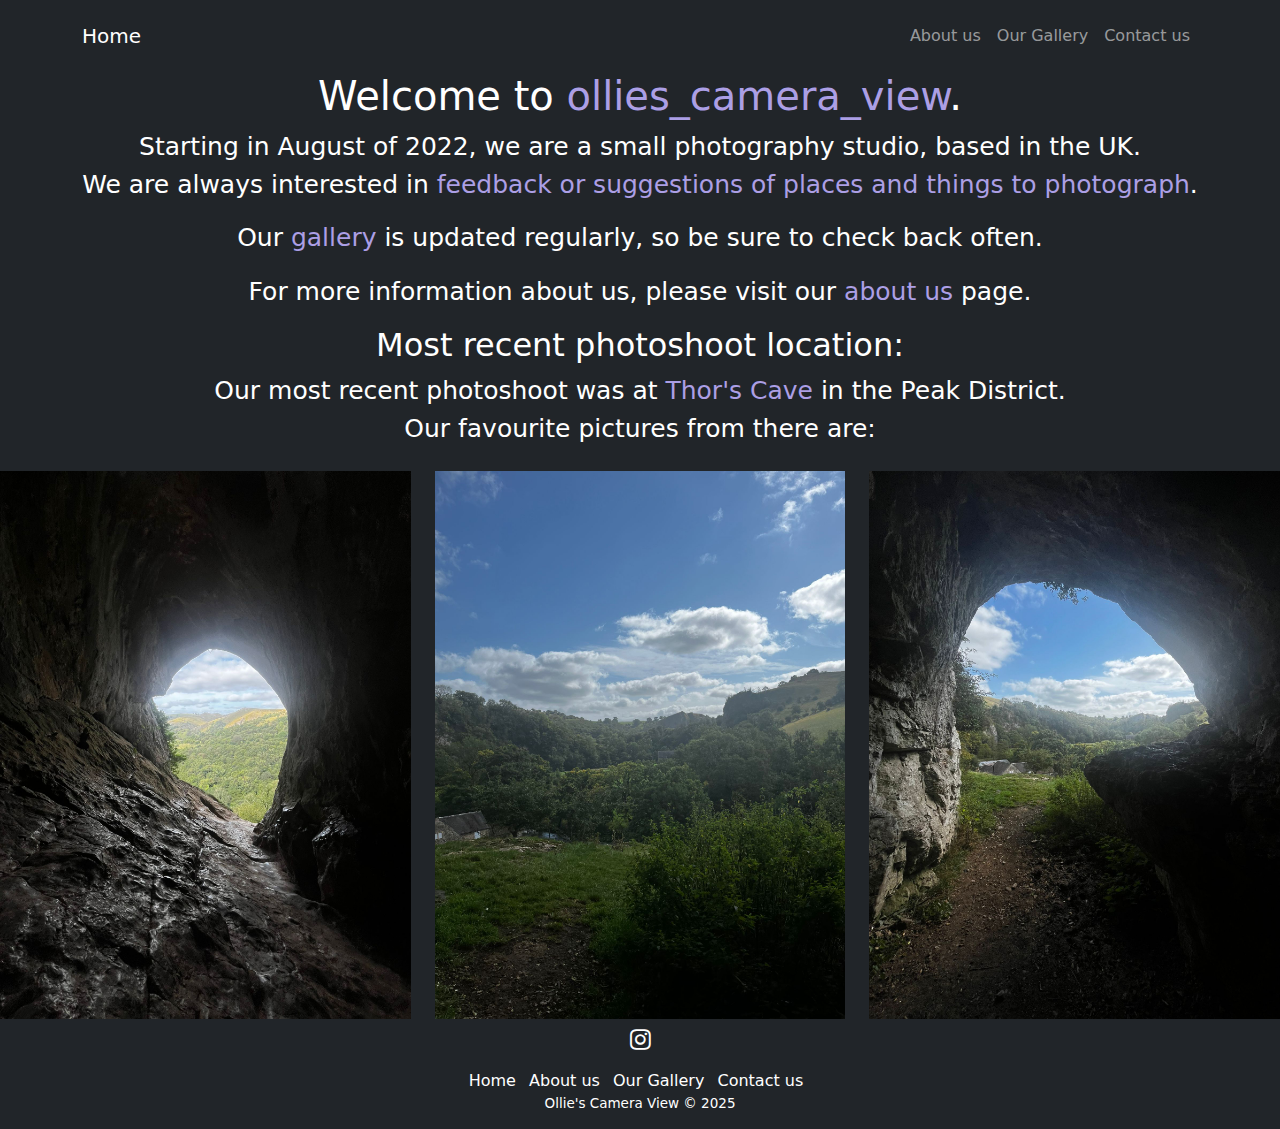
==== index.html @ 814ceb95 "Update bootstrap" ====
<!DOCTYPE html>
<html lang="en">
<link rel="stylesheet" href="/CSS/styles.css"> <!-- imports the CSS file to centralise style management -->
<link rel="stylesheet" href="/CSS/indexstyles.css"> <!-- imports the CSS file to centralise style management -->
<link rel="stylesheet" href="/CSS/gallerystyles.css"> <!-- imports the CSS file to centralise style management -->
<link href="https://cdn.jsdelivr.net/npm/bootstrap@5.3.3/dist/css/bootstrap.min.css" rel="stylesheet"
    integrity="sha384-QWTKZyjpPEjISv5WaRU9OFeRpok6YctnYmDr5pNlyT2bRjXh0JMhjY6hW+ALEwIH" crossorigin="anonymous">
<!-- Import Bootstrap 5-->
<link rel="icon" type="image/x-icon" href="/Images/Main logo.jpg"><!-- Shows the logo in the tab -->

<head>
    <title>Home</title>
    <meta name="viewport" content="widthe=device-width, initial-scale=1">
    <!-- Sets the viewport to the device width, to ensure page looks good on all devices -->
</head>

<body class="bg-dark text-white">
    <!-- Navbar -->
    <nav class="navbar navbar-expand-md bg-dark navbar-dark py-3 sicky-top">
        <div class="container">
            <a class="navbar-brand" href="">Home</a>
            <button class="navbar-toggler" type="button" data-bs-toggle="collapse" data-bs-target="#navmenu">
                <span class="navbar-toggler-icon"></span>
            </button>
            <div class="collapse navbar-collapse" id="navmenu">
                <ul class="navbar-nav ms-auto">
                    <li class="space nav-item">
                        <a href="/HTML/about.html" class="nav-link">About us</a>
                    </li>
                    <li class="nav-item">
                        <a href="/HTML/gallery.html" class="nav-link">Our Gallery</a>
                    </li>
                    <li class="navbar-nav">
                        <a href="/HTML/contact.html" class="nav-link">Contact us</a>
                    </li>
                </ul>
            </div>
        </div>
    </nav>
    <!--WIP text-->
    <section>
       <h1>Welcome to <a href="https://www.instagram.com/ollies_camera_view" class="link-no-show" target="_blank">
            ollies_camera_view</a>.<br></h1>
        <p>Starting in August of 2022, we are a small photography studio, based in the UK.<br>We are always interested in
            <a href="/HTML/contact.html" class="link-no-show"> feedback or suggestions of places and things to photograph</a>.</p>
        <p>Our <a href="HTML/gallery.html" class="link-no-show">gallery</a> is updated regularly, so be sure to check back often.</p>
        <p>For more information about us, please visit our <a href="/HTML/about.html" class="link-no-show">about us</a> page.</p>
        <h2>Most recent photoshoot location:</h2>
        <p>Our most recent photoshoot was at <a href="https://letsgopeakdistrict.co.uk/listing/thors-cave-3-2/"
            class="link-no-show" target="_blank">Thor's Cave</a> in the Peak District.<br>Our favourite pictures from there are:</p>
        <div class="row">
            <div class="column">
                <img src="/Images/View from inside large cave.jpg" alt="View from inside large cave" class="img-fluid"
                    title="View from inside large cave">
            </div>
            <div class="column">
                <img src="/Images/View of a forest.jpg" alt="View of a forest" class="img-fluid" title="View of a forest">
            </div>
            <div class="column">
                <img src="/Images/View from inside small cave.jpg" alt="View from inside small cave" class="img-fluid"
                    title="View from inside small cave">
            </div>
        </div>
    </section>

        <!-- Footer -->
            <div class="footer-basic">
                <footer class="bg-dark text-white">
                    <div class="social">
                        <a href="https://www.instagram.com/ollies_camera_view/" class="fa fa-instagram" target="_blank"></a>
                    </div>
                    <ul class="list-inline">
                        <li class="list-inline-item"><a href="">Home</a></li>
                        <li class="list-inline-item"><a href="/HTML/about.html">About us</a></li>
                        <li class="list-inline-item"><a href="/HTML/gallery.html">Our Gallery</a></li>
                        <li class="list-inline-item"><a href="/HTML/contact.html">Contact us</a></li>
                        <p class="copyright">Ollie's Camera View © 2025</p>
                </footer>
            </div>
</body>

<script src="https://cdn.jsdelivr.net/npm/bootstrap@5.3.3/dist/js/bootstrap.bundle.min.js"
    integrity="sha384-YvpcrYf0tY3lHB60NNkmXc5s9fDVZLESaAA55NDzOxhy9GkcIdslK1eN7N6jIeHz" crossorigin="anonymous"></script>
<!-- Imports Bootstrap JS -->

</html>
---- CSS/styles.css ----
/*External character sheet imports*/
@import url(https://cdnjs.cloudflare.com/ajax/libs/font-awesome/4.7.0/css/font-awesome.min.css);/*For social media icons*/

/*Section formatting*/
body {
    font-family: Arial, Helvetica, sans-serif;
    font-size: 20px;
    background-color: #121212; /*Set the background color to a slight shade of greay to ease reading*/
    min-height: 100vh;
    display: flex;
    flex-direction: column;
}

section {
    flex-grow: 1; /*Set the main content to take up the remaining space*/
}

footer {
    margin-top: 10px;
}


/*Text class formatting*/
.WIP { /*Used to signify that a page is not finished*/
    color: red;
    text-decoration-line: underline;
    font-weight: bold;
    font-size: 30px;
}

.link-no-show {
    color: #ac9fe5;
    text-decoration: none;
}

.link-no-show:hover {
    color: #dfdddd;
    text-decoration: underline;
}

/*Footer formatting*/
.footer-basic .social {
    text-align: center; /*Center the social media icon*/
}

.footer-basic p {
    text-align: center; /*Center the copyright text*/
    font-size: 13.5px; /*Set the size of the text*/
}

.footer-basic .list-inline {
    text-align: center; /*Centralise the page links*/
    padding-top: 10px; 
}

.social a {
    font-size:24px; /*Set the size of the icon*/
    line-height: 20px; /*Set distance between icon and content above*/
    text-align: center; /*Center the icon*/
    color: inherit; /*Grey the icon*/
    padding-bottom: 10px;
    text-decoration: none; /*Remove the underline*/
}

.footer-basic .list-inline a {
    color: inherit; /*Grey the icon*/
    text-decoration: none; /*Remove the underline*/
}
---- CSS/indexstyles.css ----
section {
    text-align: center;
}

h1 {
    font-size: 50px;
}

p {
    font-size: 25px;
}
---- CSS/gallerystyles.css ----
.row {
    display: flex;
    flex-wrap: wrap;
    padding: 0; /*Remove padding*/
    min-height: 100%;
}

.column {
    flex: 25%;
    max-width: 25%; /*Sets equal columns up*/
    padding: 5 100px;
}

.img-fluid {
    width: 100%;
    height: auto;
}

.column img {
    padding-top:8px;
    vertical-align: middle;
    width: 100%;
}

@media screen and (max-width: 800px) {
    .column {
        flex: 50%;
        max-width: 50%;
    }
    
}

@media screen and (max-width: 600px) {
    .column {
        flex: 100%;
        max-width: 100%;
    }
}

#scroll-to-top-button {
    position: fixed;
    bottom: 20px;
    right: 20px;
    display: none;
    }
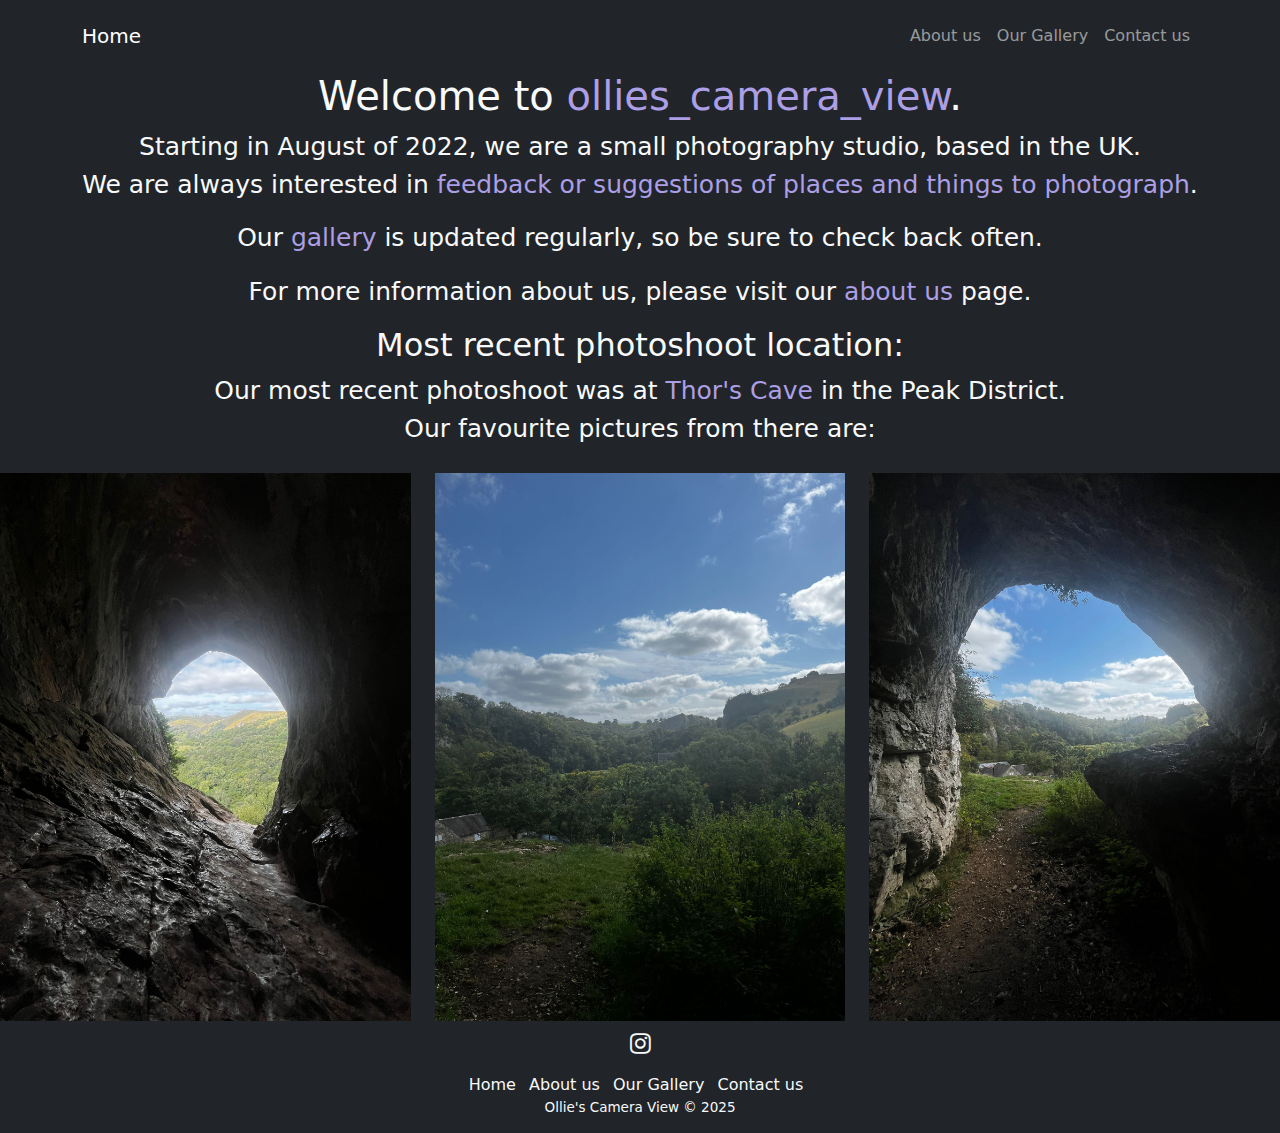
==== commit 9a9d3001: "Improved code readability" ====
--- a/index.html
+++ b/index.html
@@ -6,77 +6,86 @@
 <link href="https://cdn.jsdelivr.net/npm/bootstrap@5.3.3/dist/css/bootstrap.min.css" rel="stylesheet"
     integrity="sha384-QWTKZyjpPEjISv5WaRU9OFeRpok6YctnYmDr5pNlyT2bRjXh0JMhjY6hW+ALEwIH" crossorigin="anonymous">
 <!-- Import Bootstrap 5-->
-<link rel="icon" type="image/x-icon" href="/Images/Main logo.jpg"><!-- Shows the logo in the tab -->
+<link rel="icon" type="image/x-icon" href="/Images/Main logo.jpg"> <!-- Shows the logo in the tab -->
 
 <head>
     <title>Home</title>
-    <meta name="viewport" content="widthe=device-width, initial-scale=1">
-    <!-- Sets the viewport to the device width, to ensure page looks good on all devices -->
+    <meta name="viewport" content="widthe=device-width, initial-scale=1"> <!-- Sets the viewport to the device width
+    to ensure page looks good on all devices -->
 </head>
 
-<body class="bg-dark text-white">
+<body class="bg-dark text-light"> <!-- Sets the background colour to black and the text colour to white -->
     <!-- Navbar -->
-    <nav class="navbar navbar-expand-md bg-dark navbar-dark py-3 sicky-top">
-        <div class="container">
-            <a class="navbar-brand" href="">Home</a>
-            <button class="navbar-toggler" type="button" data-bs-toggle="collapse" data-bs-target="#navmenu">
+    <nav class="navbar navbar-expand-md bg-dark navbar-dark py-3 sicky-top"> <!-- Set the navbar to expand once above 768 px wide
+        set the navbar to have a small amount of top padding, and stick at the top of the page when scrolling -->
+        <div class="container"> <!-- Container to hold the navbar -->
+            <a class="navbar-brand" href="">Home</a> <!-- Item for the home page -->
+            <button class="navbar-toggler" type="button" data-bs-toggle="collapse" data-bs-target="#navmenu"> <!-- Button to
+                toggle the navbar expanded version -->
                 <span class="navbar-toggler-icon"></span>
             </button>
             <div class="collapse navbar-collapse" id="navmenu">
-                <ul class="navbar-nav ms-auto">
+                <ul class="navbar-nav ms-auto"> <!-- Set the navbar to the right of the page -->
                     <li class="space nav-item">
-                        <a href="/HTML/about.html" class="nav-link">About us</a>
+                        <a href="/HTML/about.html" class="nav-link">About us</a> <!-- Link for the about us page -->
                     </li>
                     <li class="nav-item">
-                        <a href="/HTML/gallery.html" class="nav-link">Our Gallery</a>
+                        <a href="/HTML/gallery.html" class="nav-link">Our Gallery</a> <!-- Link for the gallery page -->
                     </li>
                     <li class="navbar-nav">
-                        <a href="/HTML/contact.html" class="nav-link">Contact us</a>
+                        <a href="/HTML/contact.html" class="nav-link">Contact us</a> <!-- Link for the contact page -->
                     </li>
                 </ul>
             </div>
         </div>
     </nav>
-    <!--WIP text-->
+    <!--Home page text-->
     <section>
-       <h1>Welcome to <a href="https://www.instagram.com/ollies_camera_view" class="link-no-show" target="_blank">
-            ollies_camera_view</a>.<br></h1>
+       <h1>Welcome to <a href="https://www.instagram.com/ollies_camera_view" class="link-no-show" target="_blank"> 
+            ollies_camera_view</a>.<br></h1> <!-- Link to Instagram page, that opens in a new tab, and doesn't appear as a
+            blue hyperlink -->
         <p>Starting in August of 2022, we are a small photography studio, based in the UK.<br>We are always interested in
             <a href="/HTML/contact.html" class="link-no-show"> feedback or suggestions of places and things to photograph</a>.</p>
+            <!-- Link to contact form that doesn't show as a blue hyperlink -->
         <p>Our <a href="HTML/gallery.html" class="link-no-show">gallery</a> is updated regularly, so be sure to check back often.</p>
         <p>For more information about us, please visit our <a href="/HTML/about.html" class="link-no-show">about us</a> page.</p>
+        <!-- Link to about page, that doesn't show as a blue hyperlink -->
         <h2>Most recent photoshoot location:</h2>
         <p>Our most recent photoshoot was at <a href="https://letsgopeakdistrict.co.uk/listing/thors-cave-3-2/"
             class="link-no-show" target="_blank">Thor's Cave</a> in the Peak District.<br>Our favourite pictures from there are:</p>
-        <div class="row">
-            <div class="column">
-                <img src="/Images/View from inside large cave.jpg" alt="View from inside large cave" class="img-fluid"
-                    title="View from inside large cave">
-            </div>
-            <div class="column">
-                <img src="/Images/View of a forest.jpg" alt="View of a forest" class="img-fluid" title="View of a forest">
-            </div>
-            <div class="column">
-                <img src="/Images/View from inside small cave.jpg" alt="View from inside small cave" class="img-fluid"
-                    title="View from inside small cave">
+            <!-- Link to website showing off most recent location, that opens in a new tab, and doesn't show as a blue
+            hyperlink -->
+        <div class="gallery"> <!-- Div for gallery section -->
+            <div class="row">
+                <div class="column"> <!-- Div for each column to appear same width -->
+                    <img src="/Images/View from inside large cave.jpg" alt="View from inside large cave" class="img-fluid"
+                        title="View from inside large cave">
+                </div>
+                <div class="column"> <!-- Div for each column to appear same width -->
+                    <img src="/Images/View of a forest.jpg" alt="View of a forest" class="img-fluid" title="View of a forest">
+                </div>
+                <div class="column"> <!-- Div for each column to appear same width -->
+                    <img src="/Images/View from inside small cave.jpg" alt="View from inside small cave" class="img-fluid"
+                        title="View from inside small cave">
+                </div>
             </div>
         </div>
     </section>
 
-        <!-- Footer -->
-            <div class="footer-basic">
-                <footer class="bg-dark text-white">
-                    <div class="social">
-                        <a href="https://www.instagram.com/ollies_camera_view/" class="fa fa-instagram" target="_blank"></a>
-                    </div>
-                    <ul class="list-inline">
-                        <li class="list-inline-item"><a href="">Home</a></li>
-                        <li class="list-inline-item"><a href="/HTML/about.html">About us</a></li>
-                        <li class="list-inline-item"><a href="/HTML/gallery.html">Our Gallery</a></li>
-                        <li class="list-inline-item"><a href="/HTML/contact.html">Contact us</a></li>
-                        <p class="copyright">Ollie's Camera View © 2025</p>
-                </footer>
+    <!-- Footer -->
+    <div class="footer-basic"> 
+        <footer class="bg-dark text-light"> <!-- Sets background color to black and text color to white -->
+            <div class="social"> <!-- Link to social media account -->
+                <a href="https://www.instagram.com/ollies_camera_view/" class="fa fa-instagram" target="_blank"></a>
             </div>
+            <ul class="list-inline"> <!-- Links to all webpages -->
+                <li class="list-inline-item"><a href="">Home</a></li>
+                <li class="list-inline-item"><a href="/HTML/about.html">About us</a></li>
+                <li class="list-inline-item"><a href="/HTML/gallery.html">Our Gallery</a></li>
+                <li class="list-inline-item"><a href="/HTML/contact.html">Contact us</a></li>
+                <p class="copyright">Ollie's Camera View © 2025</p> <!-- Copyright message -->
+        </footer>
+    </div>
 </body>
 
 <script src="https://cdn.jsdelivr.net/npm/bootstrap@5.3.3/dist/js/bootstrap.bundle.min.js"
--- a/CSS/styles.css
+++ b/CSS/styles.css
@@ -1,41 +1,49 @@
 /*External character sheet imports*/
-@import url(https://cdnjs.cloudflare.com/ajax/libs/font-awesome/4.7.0/css/font-awesome.min.css);/*For social media icons*/
+@import url(https://cdnjs.cloudflare.com/ajax/libs/font-awesome/4.7.0/css/font-awesome.min.css); /*For social media icons*/
 
 /*Section formatting*/
+html {
+    scroll-behavior: smooth; /*Smooth scrolling when clicking on links*/
+}
+
+::-webkit-scrollbar{
+    width: 0; /*Remove the scrollbar*/
+}
+
 body {
     font-family: Arial, Helvetica, sans-serif;
     font-size: 20px;
     background-color: #121212; /*Set the background color to a slight shade of greay to ease reading*/
-    min-height: 100vh;
-    display: flex;
-    flex-direction: column;
+    min-height: 100vh; /*Set the minimum height of the page to 100% of the viewport height*/
+    display: flex; 
+    flex-direction: column; /*Set the main axis to be vertical*/
 }
 
 section {
-    flex-grow: 1; /*Set the main content to take up the remaining space*/
+    flex-grow: 1; /*Set the main content to take up the remaining space not filled by the body + navbar*/
 }
 
 footer {
-    margin-top: 10px;
+    margin-top: 10px; /*Set the margin at the top of the footer to 10px*/
 }
 
-
+h1 {
+    font-size: 50px; /*Set the font size to distinguish heading 1 from rest*/
+    text-align: center; /*Center the heading*/
+}
 /*Text class formatting*/
-.WIP { /*Used to signify that a page is not finished*/
-    color: red;
-    text-decoration-line: underline;
-    font-weight: bold;
-    font-size: 30px;
-}
-
 .link-no-show {
-    color: #ac9fe5;
-    text-decoration: none;
+    color: #ac9fe5; /*Set the color of the text to a shade of purple*/
+    text-decoration: none; /*Remove the underline*/
 }
 
 .link-no-show:hover {
-    color: #dfdddd;
-    text-decoration: underline;
+    color: #dfdddd; /*Set the color of the text to a shade of grey when hovered over*/
+    text-decoration: underline; /*Add an underline when hovered over*/
+}
+
+.nav-link .active {
+    color: #ac9fe5; /*Set the color of the active page to a shade of purple*/
 }
 
 /*Footer formatting*/
@@ -50,7 +58,7 @@
 
 .footer-basic .list-inline {
     text-align: center; /*Centralise the page links*/
-    padding-top: 10px; 
+    padding-top: 10px; /*Set the padding at the top of the page links to 10px*/
 }
 
 .social a {
--- a/CSS/indexstyles.css
+++ b/CSS/indexstyles.css
@@ -1,11 +1,15 @@
 section {
-    text-align: center;
+    text-align: center; /*Center the text*/
 }
 
 h1 {
-    font-size: 50px;
+    font-size: 50px; /*Set the font size to distinguish heading 1 from rest*/
+}
+
+h2 {
+    font-size: 40px; /*Set the font size to distinguish heading 2 from rest*/
 }
 
 p {
-    font-size: 25px;
+    font-size: 25px; /*Set the font size to distinguish paragraph from rest*/
 }--- a/CSS/gallerystyles.css
+++ b/CSS/gallerystyles.css
@@ -1,28 +1,27 @@
 .row {
-    display: flex;
-    flex-wrap: wrap;
+    display: flex; /*Sets the row to a flexbox*/
+    flex-wrap: wrap; /*Allows the columns to wrap when the screen is too small*/
     padding: 0; /*Remove padding*/
-    min-height: 100%;
+    min-height: 100%; /*Sets the minimum height of the row to 100%*/
 }
 
 .column {
     flex: 25%;
     max-width: 25%; /*Sets equal columns up*/
-    padding: 5 100px;
+    padding: 2px 10px; /*Adds padding to the columns*/
 }
 
 .img-fluid {
-    width: 100%;
-    height: auto;
+    width: 95%; /*Sets the width of the image to 100% to fill the columns*/
+    height: auto; /*Sets the height of the image to auto to keep the aspect ratio*/
 }
 
 .column img {
-    padding-top:8px;
-    vertical-align: middle;
-    width: 100%;
+    padding-top:8px; /*Adds padding to the top of the image*/
+    width: 100%; /*Sets the width of the image to 100% to fill the columns*/
 }
 
-@media screen and (max-width: 800px) {
+@media screen and (max-width: 800px) { /*Sets the columns to 50% width when the screen is less than 800px, so only 2 columns show*/
     .column {
         flex: 50%;
         max-width: 50%;
@@ -30,16 +29,16 @@
     
 }
 
-@media screen and (max-width: 600px) {
+@media screen and (max-width: 600px) { /*Sets the columns to 100% width when the screen is less than 600px, so only 1 column shows*/
     .column {
         flex: 100%;
         max-width: 100%;
     }
 }
 
-#scroll-to-top-button {
-    position: fixed;
-    bottom: 20px;
-    right: 20px;
-    display: none;
-    }+#scroll-to-top-button { /*Styling for the scroll to top button*/
+    position: fixed; /*Sets the button so it stays in the same place regardless of scrolling*/
+    bottom: 20px; /*Sets the button 20px from the bottom of the page*/
+    right: 20px; /*Sets the button 20px from the right of the page*/
+    display: none; /*Hides the button until the user scrolls down*/
+    }
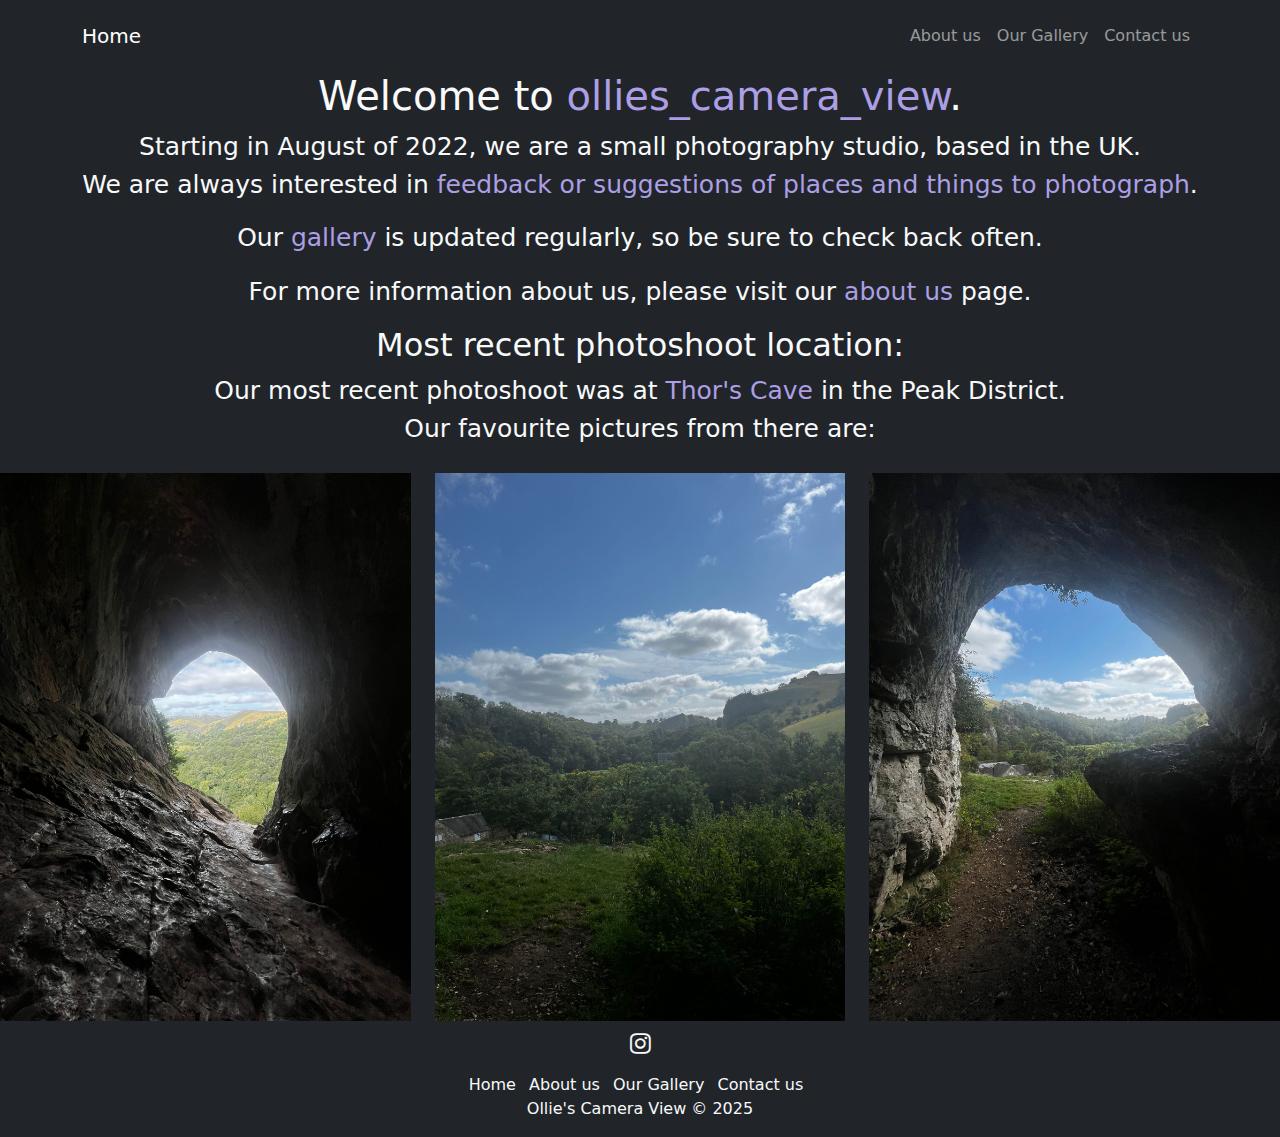
==== commit 180a97e1: "Improved readability of code" ====
--- a/index.html
+++ b/index.html
@@ -1,17 +1,17 @@
 <!DOCTYPE html>
 <html lang="en">
-<link rel="stylesheet" href="/CSS/styles.css"> <!-- imports the CSS file to centralise style management -->
-<link rel="stylesheet" href="/CSS/indexstyles.css"> <!-- imports the CSS file to centralise style management -->
-<link rel="stylesheet" href="/CSS/gallerystyles.css"> <!-- imports the CSS file to centralise style management -->
-<link href="https://cdn.jsdelivr.net/npm/bootstrap@5.3.3/dist/css/bootstrap.min.css" rel="stylesheet"
-    integrity="sha384-QWTKZyjpPEjISv5WaRU9OFeRpok6YctnYmDr5pNlyT2bRjXh0JMhjY6hW+ALEwIH" crossorigin="anonymous">
-<!-- Import Bootstrap 5-->
-<link rel="icon" type="image/x-icon" href="/Images/Main logo.jpg"> <!-- Shows the logo in the tab -->
 
 <head>
     <title>Home</title>
     <meta name="viewport" content="widthe=device-width, initial-scale=1"> <!-- Sets the viewport to the device width
     to ensure page looks good on all devices -->
+    <link rel="stylesheet" href="/CSS/styles.css"> <!-- imports the CSS file to centralise style management -->
+    <link rel="stylesheet" href="/CSS/indexstyles.css"> <!-- imports the CSS file to centralise style management -->
+    <link rel="stylesheet" href="/CSS/gallerystyles.css"> <!-- imports the CSS file to centralise style management -->
+    <link href="https://cdn.jsdelivr.net/npm/bootstrap@5.3.3/dist/css/bootstrap.min.css" rel="stylesheet"
+        integrity="sha384-QWTKZyjpPEjISv5WaRU9OFeRpok6YctnYmDr5pNlyT2bRjXh0JMhjY6hW+ALEwIH" crossorigin="anonymous">
+    <!-- Import Bootstrap 5-->
+    <link rel="icon" type="image/x-icon" href="/Images/Main_logo.jpg"> <!-- Shows the logo in the tab -->
 </head>
 
 <body class="bg-dark text-light"> <!-- Sets the background colour to black and the text colour to white -->
@@ -19,20 +19,20 @@
     <nav class="navbar navbar-expand-md bg-dark navbar-dark py-3 sicky-top"> <!-- Set the navbar to expand once above 768 px wide
         set the navbar to have a small amount of top padding, and stick at the top of the page when scrolling -->
         <div class="container"> <!-- Container to hold the navbar -->
-            <a class="navbar-brand" href="">Home</a> <!-- Item for the home page -->
+            <a class="navbar-brand active" href="">Home</a> <!-- Item for the home page -->
             <button class="navbar-toggler" type="button" data-bs-toggle="collapse" data-bs-target="#navmenu"> <!-- Button to
                 toggle the navbar expanded version -->
                 <span class="navbar-toggler-icon"></span>
             </button>
             <div class="collapse navbar-collapse" id="navmenu">
                 <ul class="navbar-nav ms-auto"> <!-- Set the navbar to the right of the page -->
-                    <li class="space nav-item">
+                    <li class="nav-item">
                         <a href="/HTML/about.html" class="nav-link">About us</a> <!-- Link for the about us page -->
                     </li>
                     <li class="nav-item">
                         <a href="/HTML/gallery.html" class="nav-link">Our Gallery</a> <!-- Link for the gallery page -->
                     </li>
-                    <li class="navbar-nav">
+                    <li class="nav-item">
                         <a href="/HTML/contact.html" class="nav-link">Contact us</a> <!-- Link for the contact page -->
                     </li>
                 </ul>
@@ -58,14 +58,14 @@
         <div class="gallery"> <!-- Div for gallery section -->
             <div class="row">
                 <div class="column"> <!-- Div for each column to appear same width -->
-                    <img src="/Images/View from inside large cave.jpg" alt="View from inside large cave" class="img-fluid"
+                    <img src="/Images/View_from_inside_large_cave.jpg" alt="View from inside large cave" class="img-fluid"
                         title="View from inside large cave">
                 </div>
                 <div class="column"> <!-- Div for each column to appear same width -->
-                    <img src="/Images/View of a forest.jpg" alt="View of a forest" class="img-fluid" title="View of a forest">
+                    <img src="/Images/View_of_a_forest.jpg" alt="View of a forest" class="img-fluid" title="View of a forest">
                 </div>
                 <div class="column"> <!-- Div for each column to appear same width -->
-                    <img src="/Images/View from inside small cave.jpg" alt="View from inside small cave" class="img-fluid"
+                    <img src="/Images/View_from_inside_small_cave.jpg" alt="View from inside small cave" class="img-fluid"
                         title="View from inside small cave">
                 </div>
             </div>
@@ -83,13 +83,13 @@
                 <li class="list-inline-item"><a href="/HTML/about.html">About us</a></li>
                 <li class="list-inline-item"><a href="/HTML/gallery.html">Our Gallery</a></li>
                 <li class="list-inline-item"><a href="/HTML/contact.html">Contact us</a></li>
-                <p class="copyright">Ollie's Camera View © 2025</p> <!-- Copyright message -->
+                <li class="copyright">Ollie's Camera View © 2025</li> <!-- Copyright message -->
+            </ul>
         </footer>
     </div>
-</body>
 
 <script src="https://cdn.jsdelivr.net/npm/bootstrap@5.3.3/dist/js/bootstrap.bundle.min.js"
     integrity="sha384-YvpcrYf0tY3lHB60NNkmXc5s9fDVZLESaAA55NDzOxhy9GkcIdslK1eN7N6jIeHz" crossorigin="anonymous"></script>
 <!-- Imports Bootstrap JS -->
-
+</body>
 </html>--- a/CSS/gallerystyles.css
+++ b/CSS/gallerystyles.css
@@ -17,7 +17,7 @@
 }
 
 .column img {
-    padding-top:8px; /*Adds padding to the top of the image*/
+    padding-top: 8px; /*Adds padding to the top of the image*/
     width: 100%; /*Sets the width of the image to 100% to fill the columns*/
 }
 
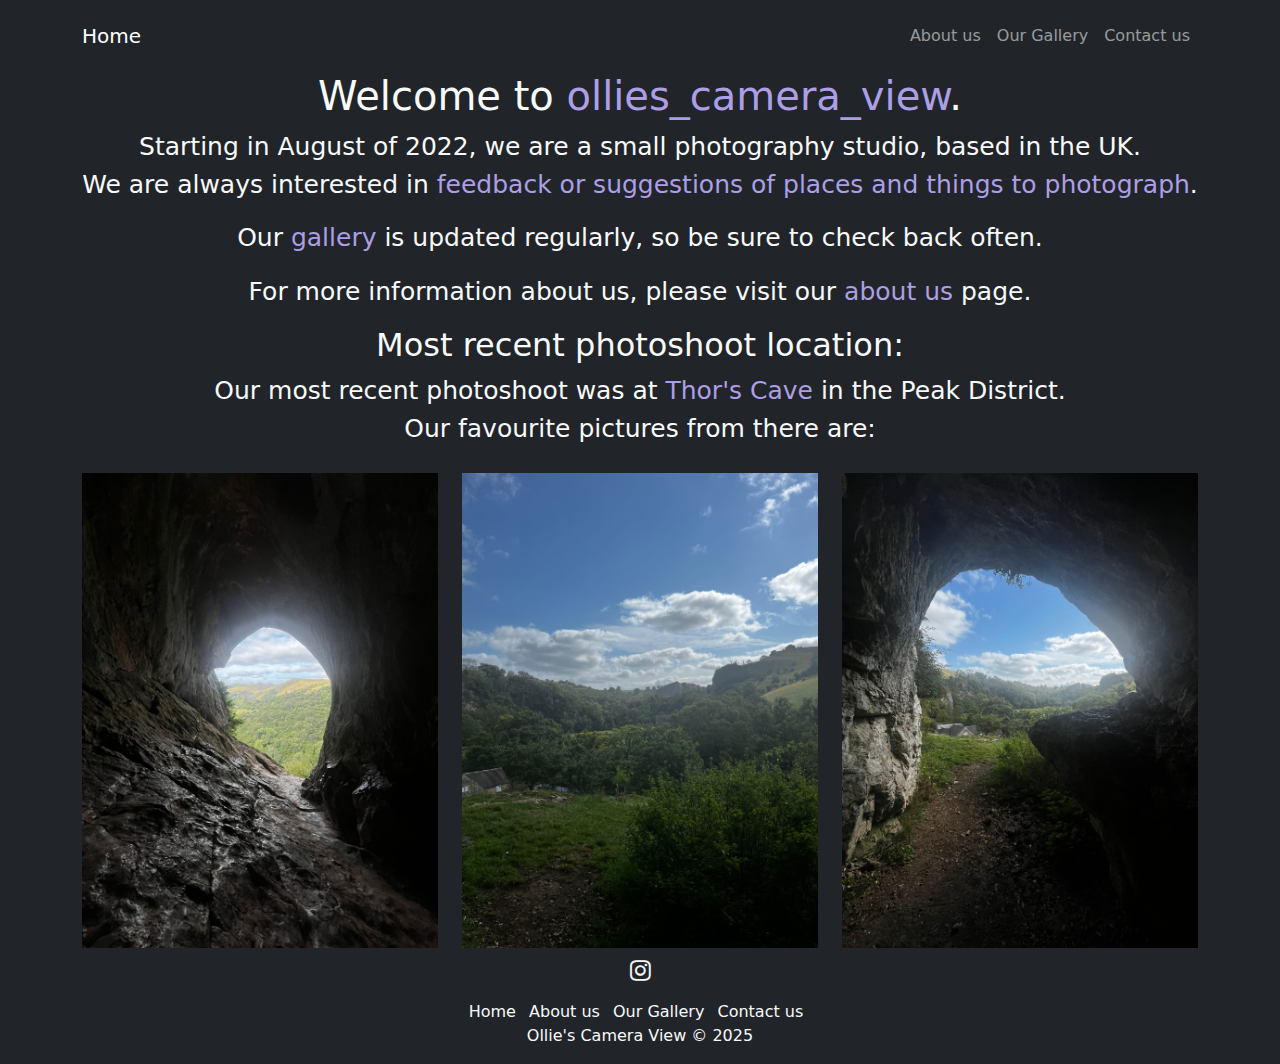
==== commit 10214574: "Removed scroll on home page" ====
--- a/index.html
+++ b/index.html
@@ -3,7 +3,7 @@
 
 <head>
     <title>Home</title>
-    <meta name="viewport" content="widthe=device-width, initial-scale=1"> <!-- Sets the viewport to the device width
+    <meta name="viewport" content="width=device-width, initial-scale=1"> <!-- Sets the viewport to the device width
     to ensure page looks good on all devices -->
     <link rel="stylesheet" href="/CSS/styles.css"> <!-- imports the CSS file to centralise style management -->
     <link rel="stylesheet" href="/CSS/indexstyles.css"> <!-- imports the CSS file to centralise style management -->
@@ -19,7 +19,7 @@
     <nav class="navbar navbar-expand-md bg-dark navbar-dark py-3 sicky-top"> <!-- Set the navbar to expand once above 768 px wide
         set the navbar to have a small amount of top padding, and stick at the top of the page when scrolling -->
         <div class="container"> <!-- Container to hold the navbar -->
-            <a class="navbar-brand active" href="">Home</a> <!-- Item for the home page -->
+            <a class="navbar-brand" href="">Home</a> <!-- Item for the home page -->
             <button class="navbar-toggler" type="button" data-bs-toggle="collapse" data-bs-target="#navmenu"> <!-- Button to
                 toggle the navbar expanded version -->
                 <span class="navbar-toggler-icon"></span>
@@ -41,32 +41,34 @@
     </nav>
     <!--Home page text-->
     <section>
-       <h1>Welcome to <a href="https://www.instagram.com/ollies_camera_view" class="link-no-show" target="_blank"> 
-            ollies_camera_view</a>.<br></h1> <!-- Link to Instagram page, that opens in a new tab, and doesn't appear as a
-            blue hyperlink -->
-        <p>Starting in August of 2022, we are a small photography studio, based in the UK.<br>We are always interested in
-            <a href="/HTML/contact.html" class="link-no-show"> feedback or suggestions of places and things to photograph</a>.</p>
-            <!-- Link to contact form that doesn't show as a blue hyperlink -->
-        <p>Our <a href="HTML/gallery.html" class="link-no-show">gallery</a> is updated regularly, so be sure to check back often.</p>
-        <p>For more information about us, please visit our <a href="/HTML/about.html" class="link-no-show">about us</a> page.</p>
-        <!-- Link to about page, that doesn't show as a blue hyperlink -->
-        <h2>Most recent photoshoot location:</h2>
-        <p>Our most recent photoshoot was at <a href="https://letsgopeakdistrict.co.uk/listing/thors-cave-3-2/"
-            class="link-no-show" target="_blank">Thor's Cave</a> in the Peak District.<br>Our favourite pictures from there are:</p>
-            <!-- Link to website showing off most recent location, that opens in a new tab, and doesn't show as a blue
-            hyperlink -->
-        <div class="gallery"> <!-- Div for gallery section -->
-            <div class="row">
-                <div class="column"> <!-- Div for each column to appear same width -->
-                    <img src="/Images/View_from_inside_large_cave.jpg" alt="View from inside large cave" class="img-fluid"
-                        title="View from inside large cave">
-                </div>
-                <div class="column"> <!-- Div for each column to appear same width -->
-                    <img src="/Images/View_of_a_forest.jpg" alt="View of a forest" class="img-fluid" title="View of a forest">
-                </div>
-                <div class="column"> <!-- Div for each column to appear same width -->
-                    <img src="/Images/View_from_inside_small_cave.jpg" alt="View from inside small cave" class="img-fluid"
-                        title="View from inside small cave">
+        <div class="container">
+        <h1>Welcome to <a href="https://www.instagram.com/ollies_camera_view" class="link-no-show" target="_blank"> 
+                ollies_camera_view</a>.<br></h1> <!-- Link to Instagram page, that opens in a new tab, and doesn't appear as a
+                blue hyperlink -->
+            <p>Starting in August of 2022, we are a small photography studio, based in the UK.<br>We are always interested in
+                <a href="/HTML/contact.html" class="link-no-show"> feedback or suggestions of places and things to photograph</a>.</p>
+                <!-- Link to contact form that doesn't show as a blue hyperlink -->
+            <p>Our <a href="HTML/gallery.html" class="link-no-show">gallery</a> is updated regularly, so be sure to check back often.</p>
+            <p>For more information about us, please visit our <a href="/HTML/about.html" class="link-no-show">about us</a> page.</p>
+            <!-- Link to about page, that doesn't show as a blue hyperlink -->
+            <h2>Most recent photoshoot location:</h2>
+            <p>Our most recent photoshoot was at <a href="https://letsgopeakdistrict.co.uk/listing/thors-cave-3-2/"
+                class="link-no-show" target="_blank">Thor's Cave</a> in the Peak District.<br>Our favourite pictures from there are:</p>
+                <!-- Link to website showing off most recent location, that opens in a new tab, and doesn't show as a blue
+                hyperlink -->
+            <div class="gallery"> <!-- Div for gallery section -->
+                <div class="row">
+                    <div class="column"> <!-- Div for each column to appear same width -->
+                        <img src="/Images/View_from_inside_large_cave.jpg" alt="View from inside large cave" class="img-fluid"
+                            title="View from inside large cave">
+                    </div>
+                    <div class="column"> <!-- Div for each column to appear same width -->
+                        <img src="/Images/View_of_a_forest.jpg" alt="View of a forest" class="img-fluid" title="View of a forest">
+                    </div>
+                    <div class="column"> <!-- Div for each column to appear same width -->
+                        <img src="/Images/View_from_inside_small_cave.jpg" alt="View from inside small cave" class="img-fluid"
+                            title="View from inside small cave">
+                    </div>
                 </div>
             </div>
         </div>
--- a/CSS/styles.css
+++ b/CSS/styles.css
@@ -4,10 +4,12 @@
 /*Section formatting*/
 html {
     scroll-behavior: smooth; /*Smooth scrolling when clicking on links*/
+    max-width: 100%; /*Set the maximum width of the page to 100% of the viewport width*/
+    overflow-x: hidden; /*Hide the horizontal scrollbar*/
 }
 
 ::-webkit-scrollbar{
-    width: 0; /*Remove the scrollbar*/
+    width: 0; /*Hide the scrollbar*/
 }
 
 body {
@@ -31,6 +33,7 @@
     font-size: 50px; /*Set the font size to distinguish heading 1 from rest*/
     text-align: center; /*Center the heading*/
 }
+
 /*Text class formatting*/
 .link-no-show {
     color: #ac9fe5; /*Set the color of the text to a shade of purple*/
--- a/CSS/gallerystyles.css
+++ b/CSS/gallerystyles.css
@@ -12,7 +12,7 @@
 }
 
 .img-fluid {
-    width: 95%; /*Sets the width of the image to 100% to fill the columns*/
+    width: 100%; /*Sets the width of the image to 100% to fill the columns*/
     height: auto; /*Sets the height of the image to auto to keep the aspect ratio*/
 }
 
@@ -26,7 +26,6 @@
         flex: 50%;
         max-width: 50%;
     }
-    
 }
 
 @media screen and (max-width: 600px) { /*Sets the columns to 100% width when the screen is less than 600px, so only 1 column shows*/
